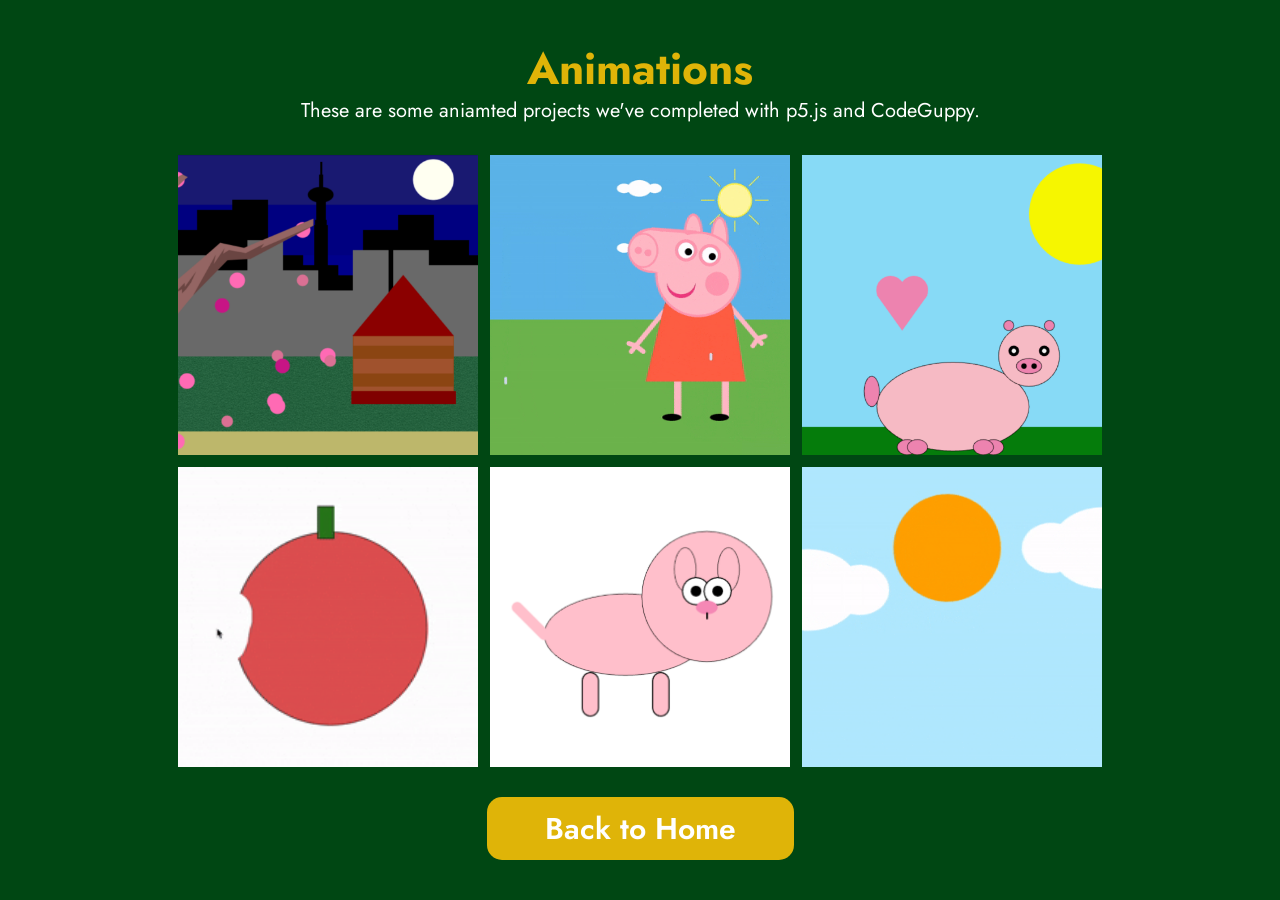
==== animations.html @ 126674ad "resolve conflicts" ====
<!DOCTYPE html>
<html>
<head>
    <title>Animations</title>
    <link rel="preconnect" href="https://fonts.googleapis.com">
    <link rel="preconnect" href="https://fonts.gstatic.com" crossorigin>
    <link href="https://fonts.googleapis.com/css2?family=Jost:wght@400;500;600;700&display=swap" rel="stylesheet">
    <link rel="stylesheet" href="style.css">
</head>
<body class="page">
    <section class="about-section">
        <h1 class="hero-title">Animations</h1>
        <p>These are some aniamted projects we've completed with p5.js and CodeGuppy.</p>
    </section>

    <section class="image_crop">
        <img src="media/a1.png" alt="animation1">
        <img src="media/a2.gif" alt="animation2">
        <img src="media/a3.png" alt="animation3">
        <img src="media/a4.gif" alt="animation4">
        <img src="media/a5.png" alt="animation5">
        <!-- <img src="media/a6.png" alt="animation6"> -->
        <img src="media/a7.gif" alt="animation7">

    </section>


    <div class="buttons">
        <button type="button" onclick="window.location.href='index.html'">Back to Home</button>
    </div>



</body>
</html>
---- style.css ----
.page {
    background-color: #004713;
}

.hero-title {
    /* background-color: rgb(0, 0, 0); */
    color: #DFB408;
    font-family: "Jost", sans-serif;
    font-size: 44px;
    text-align: center;
    margin-bottom: -15px;
}

.about-section {
    font-family: "Jost", sans-serif;
    font-size: 20px;
    text-align: center;
    color: rgb(255, 255, 255);
    /* padding: 20px 10px; */
}

.about-section h2 {
    margin-bottom: 10px;
}

.about-section p {
    margin: 10px;
    margin-bottom: 30px;
  }

.students-photo {
    display: block;
    max-width: 875px;
    height: auto;
    margin: 16px auto;
    border-radius: 15px;
}

/* centers the buttons on the page */
.buttons {
    text-align: center;
    font-family: "Jost", sans-serif;
    font-size: 25px;
    margin: 20px 0;   /* adds space above and below */
}

/* styles real button elements */
.buttons button {
    display: inline-block;  /* makes links sit side by side */
    font-family: "Jost", sans-serif;
    font-size: 30px;
    font-weight: 600;
    margin: 10px;       /* space between buttons */
    padding: 10px 58px;  /* height + width */
    border-radius: 15px;
    background-color: #DFB408;
    color: #ffffff;
    border: none;
    cursor: pointer;
}

/* to make all imgs on same row */
.image_crop {
    display: flex;
    gap: 12px;
    justify-content: center;
    flex-wrap:wrap;
    max-width: 936px;
    margin: 0 auto;
  }

.image_crop img,
.image_crop video {
    width: 300px;   
    height: 300px;    
    object-fit: cover; /* crop to fill box */
    object-position: center; /* what part stays visible */
  }

.contact-person {
    margin: 30px auto;
    max-width: 400px;
}

.contact-person h3 {
    font-size: 24px;
    margin-bottom: 10px;
}

.contact-person p {
    margin: 8px 0;
    font-size: 18px;
}
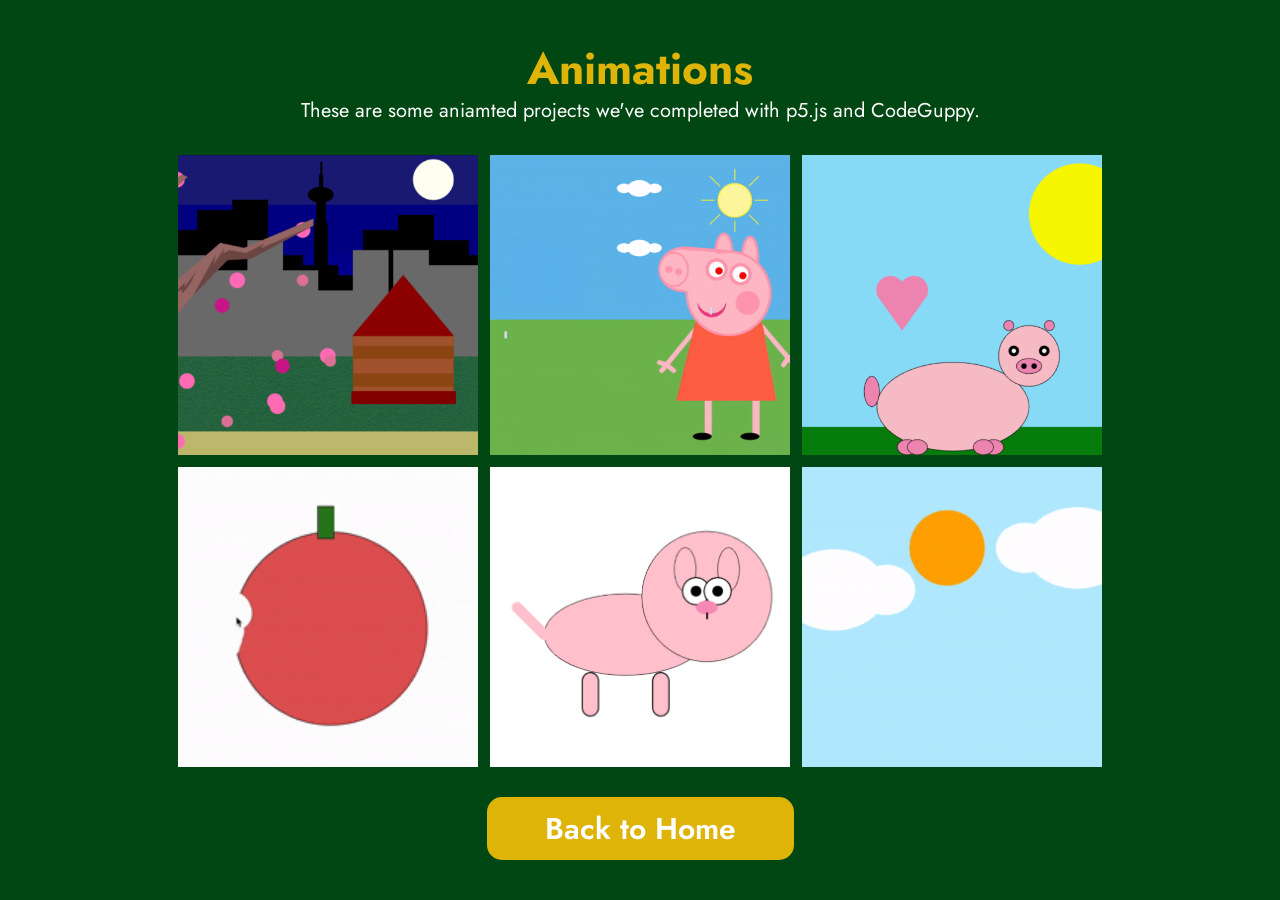
==== commit 72954bd7: "Title" ====
--- a/animations.html
+++ b/animations.html
@@ -1,7 +1,7 @@
 <!DOCTYPE html>
 <html>
 <head>
-    <title>Animations</title>
+    <title>Animations - Coding Club</title>
     <link rel="preconnect" href="https://fonts.googleapis.com">
     <link rel="preconnect" href="https://fonts.gstatic.com" crossorigin>
     <link href="https://fonts.googleapis.com/css2?family=Jost:wght@400;500;600;700&display=swap" rel="stylesheet">
